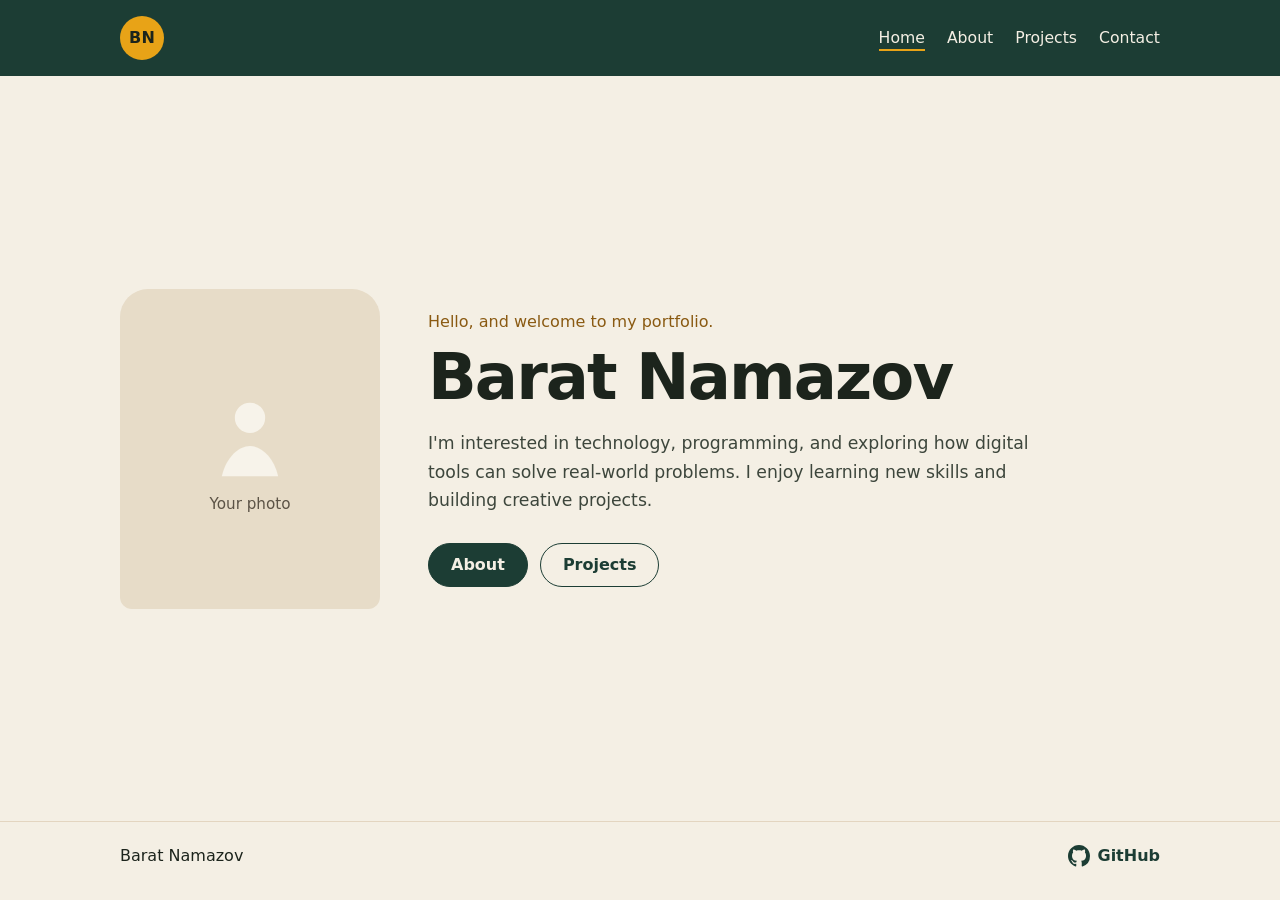
==== index.html @ d6dbb93b "Save the current portfolio pages. The site is still in progress, and this commit keeps the Home, Abo" ====
<!DOCTYPE html>
<html lang="en">
<head>
  <meta charset="UTF-8">
  <meta name="viewport" content="width=device-width, initial-scale=1.0">
  <title>Barat Namazov | Portfolio</title>
  <meta name="description" content="Portfolio of Barat Namazov. A short welcome, an introduction, and links to the rest of the site.">
  <link rel="stylesheet" href="css/styles.css">
</head>
<body>
  <header class="site-header">
    <div class="container header-inner">
      <a class="logo" href="index.html" aria-label="Barat Namazov, home">BN</a>
      <nav class="site-nav" aria-label="Primary">
        <ul class="nav-list">
          <li><a href="index.html" aria-current="page">Home</a></li>
          <li><a href="about.html">About</a></li>
          <li><a href="projects.html">Projects</a></li>
          <li><a href="contact.html">Contact</a></li>
        </ul>
      </nav>
    </div>
  </header>

  <main>
    <section class="hero">
      <div class="container hero-inner">
        <!-- Photo frame until a real profile image is added in images/ -->
        <div class="portrait" role="img" aria-label="Your photo will appear here">
          <svg viewBox="0 0 80 96" aria-hidden="true">
            <circle cx="40" cy="34" r="14"></circle>
            <path d="M14 88c4-18 16-28 26-28s22 10 26 28"></path>
          </svg>
          <p>Your photo</p>
        </div>

        <div class="hero-copy">
          <p class="welcome">Hello, and welcome to my portfolio.</p>
          <h1>Barat Namazov</h1>
          <p class="intro">
            I'm interested in technology, programming, and exploring how digital
            tools can solve real-world problems. I enjoy learning new skills and
            building creative projects.
          </p>
          <div class="hero-actions">
            <a class="button button-primary" href="about.html">About</a>
            <a class="button button-secondary" href="projects.html">Projects</a>
          </div>
        </div>
      </div>
    </section>
  </main>

  <footer class="site-footer">
    <div class="container footer-inner">
      <p>Barat Namazov</p>
      <a class="github-link" href="https://github.com/SONIC012912" target="_blank" rel="noopener noreferrer">
        <svg viewBox="0 0 24 24" aria-hidden="true">
          <path d="M12 0C5.37 0 0 5.37 0 12c0 5.31 3.435 9.795 8.205 11.385.6.105.825-.255.825-.57 0-.285-.015-1.23-.015-2.235-3.015.555-3.795-.735-4.035-1.41-.135-.345-.72-1.41-1.23-1.695-.42-.225-1.02-.78-.015-.795.945-.015 1.62.87 1.845 1.23 1.08 1.815 2.805 1.305 3.495.99.105-.78.42-1.305.765-1.605-2.67-.3-5.46-1.335-5.46-5.925 0-1.305.465-2.385 1.23-3.225-.12-.3-.54-1.53.12-3.18 0 0 1.005-.315 3.3 1.23.96-.27 1.98-.405 3-.405s2.04.135 3 .405c2.295-1.56 3.3-1.23 3.3-1.23.66 1.65.24 2.88.12 3.18.765.84 1.23 1.905 1.23 3.225 0 4.605-2.805 5.625-5.475 5.925.435.375.81 1.095.81 2.22 0 1.605-.015 2.895-.015 3.3 0 .315.225.69.825.57A12.02 12.02 0 0 0 24 12c0-6.63-5.37-12-12-12z"></path>
        </svg>
        GitHub
      </a>
    </div>
  </footer>
</body>
</html>
---- css/styles.css ----
/*
  Field Notes
  Paper cream is the page background.
  Deep green is the header and the main button.
  Marigold is a small highlight, used where contrast stays strong.
*/

*,
*::before,
*::after {
  box-sizing: border-box;
}

body {
  margin: 0;
  min-height: 100vh;
  display: flex;
  flex-direction: column;
  font-family: "Segoe UI", system-ui, sans-serif;
  background: #f4efe4;
  color: #1c241c;
  line-height: 1.5;
}

a {
  color: inherit;
}

p,
h1 {
  margin: 0;
}

.container {
  width: min(1040px, calc(100% - 32px));
  margin-inline: auto;
}

.site-header {
  background: #1c3d34;
  color: #f4efe4;
}

.header-inner {
  display: flex;
  flex-wrap: wrap;
  align-items: center;
  justify-content: space-between;
  gap: 12px 24px;
  min-height: 76px;
  padding: 14px 0;
}

.logo {
  width: 44px;
  height: 44px;
  border-radius: 50%;
  display: grid;
  place-items: center;
  background: #e8a317;
  color: #1c241c;
  font-weight: 600;
  text-decoration: none;
  letter-spacing: 0.02em;
}

.nav-list {
  display: flex;
  flex-wrap: wrap;
  gap: 8px 22px;
  list-style: none;
  margin: 0;
  padding: 0;
}

.nav-list a {
  text-decoration: none;
  font-size: 0.98rem;
  padding-bottom: 2px;
  border-bottom: 2px solid transparent;
}

.nav-list a:hover,
.nav-list a[aria-current="page"] {
  border-bottom-color: #e8a317;
}

main {
  flex: 1;
  display: flex;
  align-items: center;
}

.hero {
  width: 100%;
  padding: 48px 0;
}

.hero-inner {
  display: grid;
  grid-template-columns: minmax(200px, 260px) minmax(0, 1fr);
  gap: 48px;
  align-items: center;
}

.portrait {
  min-height: 320px;
  border-radius: 28px 28px 12px 12px;
  background: #e7dcc8;
  display: flex;
  flex-direction: column;
  align-items: center;
  justify-content: center;
  gap: 8px;
  color: #5c5346;
}

.portrait svg {
  width: 88px;
  height: 104px;
  fill: #f7f3ea;
}

.portrait p {
  font-size: 0.95rem;
}

.welcome {
  color: #8a5a12;
  font-size: 1rem;
  margin-bottom: 10px;
}

h1 {
  font-size: clamp(2.4rem, 5vw, 4rem);
  line-height: 1.05;
  letter-spacing: -0.03em;
  font-weight: 600;
}

.intro {
  margin-top: 18px;
  max-width: 38rem;
  color: #3d463c;
  font-size: 1.08rem;
  line-height: 1.65;
}

.hero-actions {
  display: flex;
  flex-wrap: wrap;
  gap: 12px;
  margin-top: 28px;
}

.button {
  display: inline-flex;
  align-items: center;
  justify-content: center;
  min-height: 44px;
  padding: 0 22px;
  border-radius: 999px;
  border: 1.5px solid #1c3d34;
  text-decoration: none;
  font-weight: 600;
  transition: transform 160ms ease, background-color 160ms ease, color 160ms ease;
}

.button-primary {
  background: #1c3d34;
  color: #f4efe4;
}

.button-primary:hover {
  background: #27584b;
}

.button-secondary {
  background: transparent;
  color: #1c3d34;
}

.button-secondary:hover {
  background: #1c3d34;
  color: #f4efe4;
}

.button:hover {
  transform: translateY(-2px);
}

.site-footer {
  border-top: 1px solid #e3d5c0;
  padding: 22px 0 32px;
}

.footer-inner {
  display: flex;
  flex-wrap: wrap;
  align-items: center;
  justify-content: space-between;
  gap: 12px 20px;
}

.github-link {
  display: inline-flex;
  align-items: center;
  gap: 8px;
  color: #1c3d34;
  font-weight: 600;
  text-decoration: none;
}

.github-link svg {
  width: 22px;
  height: 22px;
  fill: currentColor;
}

.github-link:hover {
  color: #8a5a12;
}

a:focus-visible,
.button:focus-visible {
  outline: 2px solid #e8a317;
  outline-offset: 3px;
}

@media (max-width: 720px) {
  .hero {
    padding: 40px 0 56px;
  }

  .hero-inner {
    grid-template-columns: 1fr;
    gap: 28px;
  }

  .portrait {
    min-height: 240px;
    max-width: 280px;
  }
}

@media (prefers-reduced-motion: reduce) {
  .button {
    transition: none;
  }

  .button:hover {
    transform: none;
  }
}

/*
  About page
  These rules apply only when the body has class "page-about",
  so the Home page layout stays as it is.
*/

html:has(.page-about) {
  scroll-behavior: smooth;
}

.page-about main {
  display: block;
  padding-bottom: 56px;
}

.page-about h2,
.page-about h3 {
  margin: 0;
  font-weight: 600;
  letter-spacing: -0.02em;
}

.page-about h2 {
  font-size: clamp(1.6rem, 3vw, 2rem);
  line-height: 1.2;
}

.page-about h3 {
  font-size: 1.08rem;
  margin-bottom: 8px;
}

.about-hero {
  padding: 56px 0 12px;
}

.journal {
  margin-top: 28px;
  padding: 22px;
  border: 1px solid #e3d5c0;
  border-radius: 22px;
  background: #fffdf8;
}

.journal-top {
  display: grid;
  gap: 10px;
  margin-bottom: 18px;
}

.journal-progress {
  height: 8px;
  border-radius: 99px;
  background: #e7dcc8;
  overflow: hidden;
}

#journal-bar {
  display: block;
  height: 100%;
  width: 0;
  border-radius: inherit;
  background: #1c3d34;
  transition: width 240ms ease;
}

.stamp-path {
  display: flex;
  flex-wrap: wrap;
  gap: 14px 18px;
  list-style: none;
  margin: 0;
  padding: 0;
}

.stamp {
  display: flex;
  flex-direction: column;
  align-items: center;
  gap: 6px;
  min-width: 72px;
  text-decoration: none;
  color: #3d463c;
  font-size: 0.92rem;
}

.stamp-mark {
  width: 46px;
  height: 46px;
  border-radius: 50%;
  display: grid;
  place-items: center;
  border: 1.5px dashed #c4b49a;
  color: #1c3d34;
  font-weight: 600;
  background: transparent;
  transition: background-color 180ms ease, border-color 180ms ease, transform 180ms ease;
}

.stamp:hover .stamp-mark {
  transform: translateY(-2px);
}

.stamp.is-stamped .stamp-mark {
  background: #e8a317;
  border-style: solid;
  border-color: #e8a317;
  color: #1c241c;
}

.journal-complete {
  margin: 16px 0 0;
  color: #1c3d34;
  font-weight: 600;
}

.note {
  padding-top: 42px;
  scroll-margin-top: 24px;
}

.note-head {
  display: flex;
  flex-wrap: wrap;
  align-items: flex-end;
  justify-content: space-between;
  gap: 14px 20px;
  margin-bottom: 16px;
}

.note-index {
  color: #8a5a12;
  font-size: 0.92rem;
  font-weight: 600;
  margin-bottom: 4px;
}

.section-lead,
.placeholder {
  color: #5c5346;
}

.section-lead {
  margin: 0 0 14px;
  max-width: 40rem;
}

.page-about .stamp-button {
  cursor: pointer;
  font: inherit;
}

.page-about .stamp-button[aria-pressed="true"] {
  background: #e8a317;
  border-color: #e8a317;
  color: #1c241c;
}

.page-about .stamp-button[aria-pressed="true"]:hover {
  background: #d39212;
  border-color: #d39212;
  color: #1c241c;
}

.split,
.card-grid {
  display: grid;
  gap: 14px;
}

.split {
  grid-template-columns: repeat(2, minmax(0, 1fr));
}

.card-grid {
  grid-template-columns: repeat(auto-fit, minmax(200px, 1fr));
}

.info-card,
.goal-card,
.skill-card,
.interest-card,
.timeline-toggle {
  background: #fffdf8;
  border: 1px solid #e3d5c0;
  border-radius: 18px;
}

.info-card,
.goal-card {
  padding: 18px;
  transition: transform 180ms ease;
}

.info-card p,
.goal-card p {
  line-height: 1.6;
}

.timeline {
  list-style: none;
  margin: 0;
  padding: 0 0 0 28px;
  position: relative;
}

.timeline::before {
  content: "";
  position: absolute;
  left: 7px;
  top: 18px;
  bottom: 18px;
  width: 2px;
  background: #d9cbb8;
}

.timeline-item {
  position: relative;
  margin-top: 12px;
}

.timeline-item::after {
  content: "";
  position: absolute;
  left: -25px;
  top: 22px;
  width: 12px;
  height: 12px;
  border-radius: 50%;
  background: #f4efe4;
  box-shadow: inset 0 0 0 2px #1c3d34;
}

.timeline-item.is-open::after {
  background: #e8a317;
  box-shadow: none;
}

.timeline-toggle {
  width: 100%;
  text-align: left;
  font: inherit;
  color: inherit;
  padding: 14px 16px;
  cursor: pointer;
  display: flex;
  flex-direction: column;
  gap: 4px;
}

.timeline-year {
  color: #8a5a12;
  font-size: 0.92rem;
}

.timeline-title {
  font-weight: 600;
}

.timeline-panel-inner {
  max-height: 0;
  overflow: hidden;
  transition: max-height 220ms ease;
}

.timeline-item.is-open .timeline-panel-inner {
  max-height: 160px;
}

.timeline-panel-inner p {
  margin: 10px 4px 2px;
  line-height: 1.6;
}

.skill-card,
.interest-card {
  text-align: left;
  font: inherit;
  color: inherit;
  cursor: pointer;
  padding: 16px;
  display: flex;
  flex-direction: column;
  align-items: flex-start;
  gap: 8px;
  min-height: 100%;
  transition: transform 180ms ease, border-color 180ms ease;
}

.skill-card:hover,
.interest-card:hover,
.goal-card:hover {
  transform: translateY(-3px);
}

.skill-card[aria-pressed="true"],
.interest-card[aria-pressed="true"] {
  border-color: #1c3d34;
  background: #f8f1df;
}

.card-title {
  font-weight: 600;
}

.skill-level {
  color: #8a5a12;
  font-size: 0.92rem;
}

.ring {
  width: 58px;
  height: 58px;
}

.ring circle {
  fill: none;
  stroke-width: 6;
}

.ring-track {
  stroke: #e7dcc8;
}

.ring-value {
  stroke: #c4b49a;
  stroke-dasharray: 4 7;
}

.interest-icon {
  width: 40px;
  height: 40px;
  display: grid;
  place-items: center;
  font-family: "Segoe UI Emoji", "Segoe UI Symbol", sans-serif;
  font-size: 30px;
  line-height: 1;
}

.page-about button:focus-visible,
.page-about a:focus-visible {
  outline: 2px solid #e8a317;
  outline-offset: 3px;
}

@media (max-width: 720px) {
  .about-hero {
    padding-top: 36px;
  }

  .split {
    grid-template-columns: 1fr;
  }
}

@media (prefers-reduced-motion: reduce) {
  html:has(.page-about) {
    scroll-behavior: auto;
  }

  #journal-bar,
  .stamp-mark,
  .timeline-panel-inner,
  .skill-card,
  .interest-card,
  .goal-card {
    transition: none;
  }

  .skill-card:hover,
  .interest-card:hover,
  .goal-card:hover,
  .stamp:hover .stamp-mark {
    transform: none;
  }
}

/*
  Projects and Contact
  These rules apply only on those pages, so Home and About keep their layout.
*/

.page-projects main,
.page-contact main {
  display: block;
  padding-bottom: 56px;
}

.page-projects h2,
.page-contact h2 {
  margin: 0;
  font-size: clamp(1.5rem, 3vw, 2rem);
  line-height: 1.2;
  font-weight: 600;
  letter-spacing: -0.02em;
}

.projects-hero {
  width: 100%;
  padding: 56px 0 12px;
}

.project-list {
  display: flex;
  flex-direction: column;
  gap: 20px;
  margin-top: 32px;
}

.project-card {
  display: grid;
  grid-template-columns: minmax(200px, 260px) minmax(0, 1fr);
  background: #fffdf8;
  border: 1px solid #e3d5c0;
  border-radius: 22px;
  overflow: hidden;
  transition: transform 180ms ease, border-color 180ms ease;
}

.project-card:hover {
  transform: translateY(-4px);
  border-color: #1c3d34;
}

.project-photo {
  min-height: 220px;
  background: #e7dcc8;
  color: #5c5346;
  display: flex;
  flex-direction: column;
  align-items: center;
  justify-content: center;
  gap: 8px;
  padding: 20px;
  text-align: center;
}

.project-photo svg {
  width: 64px;
  height: 64px;
  fill: none;
  stroke: #1c3d34;
  stroke-width: 2;
  stroke-linecap: round;
  stroke-linejoin: round;
}

.project-photo p {
  margin: 0;
}

.project-body {
  padding: 22px 24px 24px;
}

.project-kicker,
.skill-label {
  margin: 0;
  color: #8a5a12;
  font-size: 0.92rem;
  font-weight: 600;
}

.project-body h2 {
  margin-top: 6px;
}

.project-body > p:not(.project-kicker):not(.skill-label) {
  margin: 12px 0 0;
  color: #3d463c;
  line-height: 1.6;
  max-width: 42rem;
}

.skill-label {
  margin-top: 18px;
}

.skill-tags {
  display: flex;
  flex-wrap: wrap;
  gap: 8px;
  list-style: none;
  margin: 10px 0 0;
  padding: 0;
}

.skill-tags li {
  border: 1px solid #1c3d34;
  border-radius: 999px;
  padding: 4px 12px;
  color: #1c3d34;
  font-size: 0.92rem;
}

.contact-link-row {
  margin-top: 24px;
}

@media (max-width: 720px) {
  .projects-hero {
    padding-top: 36px;
  }

  .project-card {
    grid-template-columns: 1fr;
  }

  .project-photo {
    min-height: 180px;
  }
}

@media (prefers-reduced-motion: reduce) {
  .project-card {
    transition: none;
  }

  .project-card:hover {
    transform: none;
  }
}
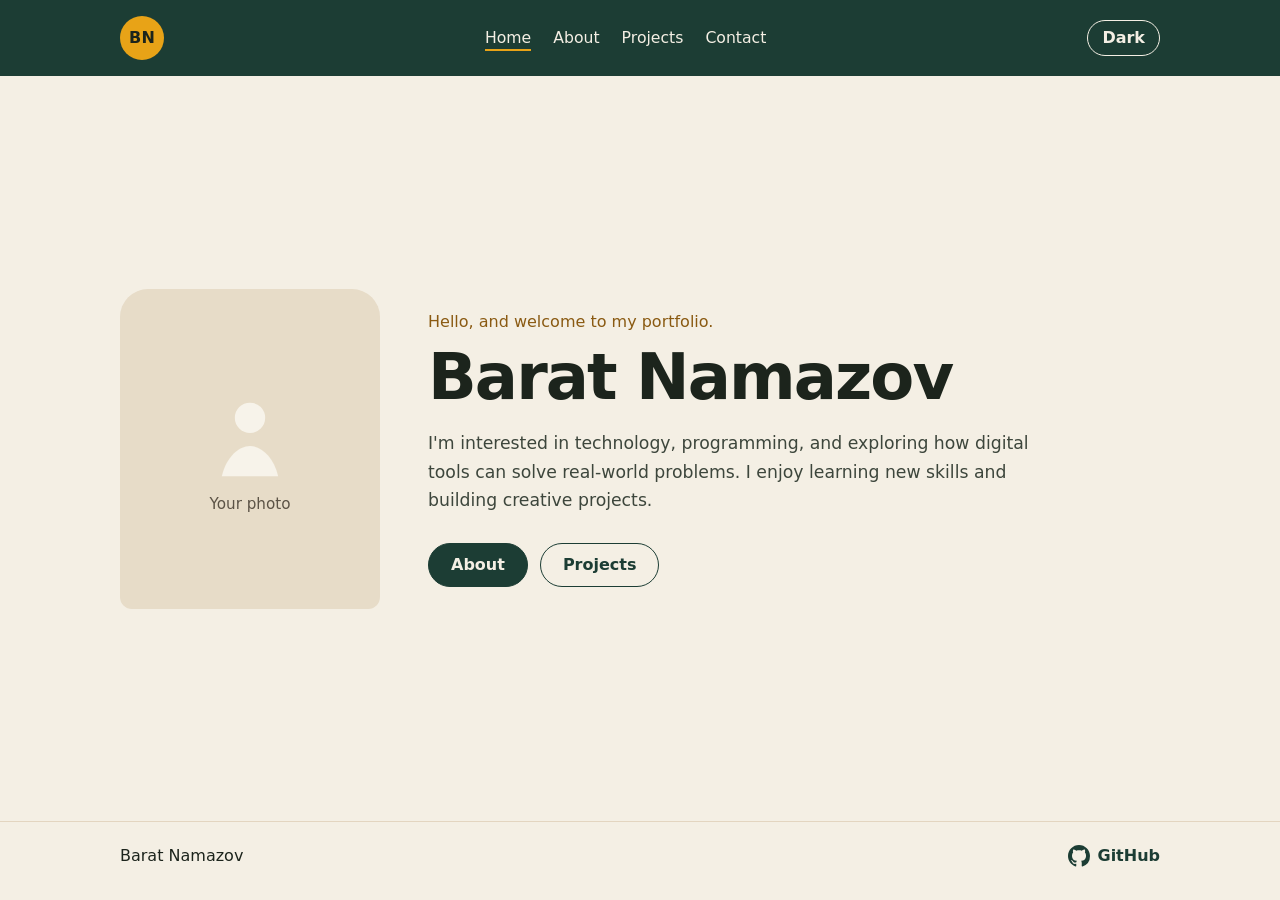
==== commit 466c0ef8: "Add a switchable dark theme and page motion. Visitors can choose light or dark and keep that choice," ====
--- a/index.html
+++ b/index.html
@@ -6,6 +6,15 @@
   <title>Barat Namazov | Portfolio</title>
   <meta name="description" content="Portfolio of Barat Namazov. A short welcome, an introduction, and links to the rest of the site.">
   <link rel="stylesheet" href="css/styles.css">
+  <script>
+    (function () {
+      try {
+        if (localStorage.getItem("field-notes-theme") === "dark") {
+          document.documentElement.setAttribute("data-theme", "dark");
+        }
+      } catch (error) {}
+    })();
+  </script>
 </head>
 <body>
   <header class="site-header">
@@ -19,6 +28,7 @@
           <li><a href="contact.html">Contact</a></li>
         </ul>
       </nav>
+      <button type="button" class="theme-toggle" aria-pressed="false">Dark</button>
     </div>
   </header>
 
@@ -62,5 +72,6 @@
       </a>
     </div>
   </footer>
+  <script src="js/effects.js"></script>
 </body>
 </html>
--- a/css/styles.css
+++ b/css/styles.css
@@ -163,7 +163,7 @@
   border: 1.5px solid #1c3d34;
   text-decoration: none;
   font-weight: 600;
-  transition: transform 160ms ease, background-color 160ms ease, color 160ms ease;
+  transition: transform 300ms ease, background-color 300ms ease, color 300ms ease, border-color 300ms ease;
 }
 
 .button-primary {
@@ -185,8 +185,8 @@
   color: #f4efe4;
 }
 
-.button:hover {
-  transform: translateY(-2px);
+.github-link {
+  transition: color 300ms ease, transform 300ms ease;
 }
 
 .site-footer {
@@ -444,7 +444,7 @@
 .info-card,
 .goal-card {
   padding: 18px;
-  transition: transform 180ms ease;
+  transition: transform 300ms ease;
 }
 
 .info-card p,
@@ -539,13 +539,7 @@
   align-items: flex-start;
   gap: 8px;
   min-height: 100%;
-  transition: transform 180ms ease, border-color 180ms ease;
-}
-
-.skill-card:hover,
-.interest-card:hover,
-.goal-card:hover {
-  transform: translateY(-3px);
+  transition: transform 300ms ease, border-color 300ms ease;
 }
 
 .skill-card[aria-pressed="true"],
@@ -669,12 +663,7 @@
   border: 1px solid #e3d5c0;
   border-radius: 22px;
   overflow: hidden;
-  transition: transform 180ms ease, border-color 180ms ease;
-}
-
-.project-card:hover {
-  transform: translateY(-4px);
-  border-color: #1c3d34;
+  transition: transform 300ms ease, border-color 300ms ease;
 }
 
 .project-photo {
@@ -775,3 +764,353 @@
     transform: none;
   }
 }
+
+/*
+  Motion
+  Entrance uses the translate property so card hover can still use transform.
+  The glass highlight is positioned by js/effects.js.
+*/
+
+.portrait,
+.journal,
+.timeline-toggle,
+.info-card,
+.goal-card,
+.skill-card,
+.interest-card,
+.project-card {
+  position: relative;
+  transition: transform 300ms ease, border-color 300ms ease;
+}
+
+.portrait::after,
+.journal::after,
+.timeline-toggle::after,
+.info-card::after,
+.goal-card::after,
+.skill-card::after,
+.interest-card::after,
+.project-card::after {
+  content: "";
+  position: absolute;
+  inset: 0;
+  border-radius: inherit;
+  background: radial-gradient(
+    200px circle at var(--shine-x, 50%) var(--shine-y, 50%),
+    rgba(255, 255, 255, 0.34),
+    rgba(255, 255, 255, 0.08) 32%,
+    transparent 62%
+  );
+  opacity: 0;
+  transition: opacity 300ms ease;
+  pointer-events: none;
+}
+
+.portrait.is-lit::after,
+.journal.is-lit::after,
+.timeline-toggle.is-lit::after,
+.info-card.is-lit::after,
+.goal-card.is-lit::after,
+.skill-card.is-lit::after,
+.interest-card.is-lit::after,
+.project-card.is-lit::after {
+  opacity: 1;
+}
+
+@media (hover: hover) and (pointer: fine) {
+  .button:hover,
+  .github-link:hover {
+    transform: translateY(-3px);
+  }
+
+  .portrait:hover,
+  .journal:hover,
+  .timeline-toggle:hover,
+  .info-card:hover,
+  .goal-card:hover,
+  .skill-card:hover,
+  .interest-card:hover {
+    transform: translateY(-4px) scale(1.04);
+    border-color: #1c3d34;
+  }
+
+  .project-card:hover {
+    transform: translateY(-4px) scale(1.03);
+    border-color: #1c3d34;
+  }
+}
+
+@media (hover: none) {
+  .button:active,
+  .portrait:active,
+  .timeline-toggle:active,
+  .info-card:active,
+  .goal-card:active,
+  .skill-card:active,
+  .interest-card:active,
+  .project-card:active {
+    transform: translateY(-2px) scale(1.02);
+  }
+}
+
+@media (prefers-reduced-motion: no-preference) {
+  .portrait,
+  .hero-copy,
+  .about-hero .welcome,
+  .about-hero h1,
+  .about-hero .intro,
+  .journal,
+  .note,
+  .projects-hero .welcome,
+  .projects-hero h1,
+  .projects-hero .intro,
+  .project-card {
+    animation: rise-in 560ms ease backwards;
+  }
+
+  .hero-copy,
+  .about-hero h1,
+  .projects-hero h1 {
+    animation-delay: 70ms;
+  }
+
+  .about-hero .intro,
+  .projects-hero .intro {
+    animation-delay: 140ms;
+  }
+
+  .journal {
+    animation-delay: 200ms;
+  }
+
+  .note:nth-child(2) { animation-delay: 80ms; }
+  .note:nth-child(3) { animation-delay: 150ms; }
+  .note:nth-child(4) { animation-delay: 220ms; }
+  .note:nth-child(5) { animation-delay: 290ms; }
+  .note:nth-child(6) { animation-delay: 360ms; }
+
+  .project-card:nth-child(1) { animation-delay: 180ms; }
+  .project-card:nth-child(2) { animation-delay: 260ms; }
+  .project-card:nth-child(3) { animation-delay: 340ms; }
+}
+
+@keyframes rise-in {
+  from {
+    opacity: 0;
+    translate: 0 12px;
+  }
+
+  to {
+    opacity: 1;
+    translate: 0 0;
+  }
+}
+
+@media (prefers-reduced-motion: reduce) {
+  .portrait,
+  .hero-copy,
+  .about-hero .welcome,
+  .about-hero h1,
+  .about-hero .intro,
+  .journal,
+  .note,
+  .projects-hero .welcome,
+  .projects-hero h1,
+  .projects-hero .intro,
+  .project-card,
+  .button,
+  .github-link,
+  .skill-card,
+  .interest-card,
+  .info-card,
+  .goal-card,
+  .timeline-toggle,
+  .portrait::after,
+  .journal::after,
+  .timeline-toggle::after,
+  .info-card::after,
+  .goal-card::after,
+  .skill-card::after,
+  .interest-card::after,
+  .project-card::after {
+    animation: none;
+    transition: none;
+  }
+
+  .button:hover,
+  .github-link:hover,
+  .portrait:hover,
+  .journal:hover,
+  .timeline-toggle:hover,
+  .info-card:hover,
+  .goal-card:hover,
+  .skill-card:hover,
+  .interest-card:hover,
+  .project-card:hover,
+  .button:active,
+  .project-card:active,
+  .theme-toggle {
+    transform: none;
+  }
+}
+
+.theme-toggle {
+  font: inherit;
+  font-weight: 600;
+  cursor: pointer;
+  min-height: 36px;
+  padding: 0 14px;
+  border-radius: 999px;
+  border: 1.5px solid #f4efe4;
+  background: transparent;
+  color: #f4efe4;
+  transition: background-color 300ms ease, color 300ms ease, border-color 300ms ease;
+}
+
+.theme-toggle:hover,
+.theme-toggle[aria-pressed="true"] {
+  background: #e8a317;
+  border-color: #e8a317;
+  color: #1c241c;
+}
+
+html[data-theme="dark"] {
+  color-scheme: dark;
+}
+
+html[data-theme="dark"] body {
+  background: #121a17;
+  color: #f4efe4;
+}
+
+html[data-theme="dark"] .site-header {
+  background: #0c1411;
+}
+
+html[data-theme="dark"] .portrait,
+html[data-theme="dark"] .project-photo {
+  background: #24302c;
+  color: #d7cec2;
+}
+
+html[data-theme="dark"] .portrait svg {
+  fill: #3c4944;
+}
+
+html[data-theme="dark"] .welcome,
+html[data-theme="dark"] .note-index,
+html[data-theme="dark"] .timeline-year,
+html[data-theme="dark"] .skill-level,
+html[data-theme="dark"] .project-kicker,
+html[data-theme="dark"] .skill-label {
+  color: #e8a317;
+}
+
+html[data-theme="dark"] .intro,
+html[data-theme="dark"] .section-lead,
+html[data-theme="dark"] .placeholder,
+html[data-theme="dark"] .stamp,
+html[data-theme="dark"] .project-body > p:not(.project-kicker):not(.skill-label) {
+  color: #d7cec2;
+}
+
+html[data-theme="dark"] .button {
+  border-color: #e8a317;
+}
+
+html[data-theme="dark"] .button-primary {
+  background: #e8a317;
+  color: #1c241c;
+}
+
+html[data-theme="dark"] .button-primary:hover {
+  background: #f0c14a;
+}
+
+html[data-theme="dark"] .button-secondary {
+  color: #f4efe4;
+}
+
+html[data-theme="dark"] .button-secondary:hover {
+  background: #e8a317;
+  color: #1c241c;
+}
+
+html[data-theme="dark"] .site-footer {
+  border-top-color: #3e5148;
+}
+
+html[data-theme="dark"] .github-link {
+  color: #f4efe4;
+}
+
+html[data-theme="dark"] .github-link:hover {
+  color: #e8a317;
+}
+
+html[data-theme="dark"] .journal,
+html[data-theme="dark"] .info-card,
+html[data-theme="dark"] .goal-card,
+html[data-theme="dark"] .skill-card,
+html[data-theme="dark"] .interest-card,
+html[data-theme="dark"] .timeline-toggle,
+html[data-theme="dark"] .project-card {
+  background: #1b2420;
+  border-color: #3e5148;
+}
+
+html[data-theme="dark"] .journal-progress {
+  background: #31403a;
+}
+
+html[data-theme="dark"] #journal-bar {
+  background: #e8a317;
+}
+
+html[data-theme="dark"] .stamp-mark {
+  border-color: #8a7d6c;
+  color: #f4efe4;
+}
+
+html[data-theme="dark"] .journal-complete {
+  color: #f4efe4;
+}
+
+html[data-theme="dark"] .page-about .stamp-button[aria-pressed="true"] {
+  background: #e8a317;
+  border-color: #e8a317;
+  color: #1c241c;
+}
+
+html[data-theme="dark"] .timeline::before {
+  background: #3e5148;
+}
+
+html[data-theme="dark"] .timeline-item::after {
+  background: #121a17;
+  box-shadow: inset 0 0 0 2px #e8a317;
+}
+
+html[data-theme="dark"] .skill-card[aria-pressed="true"],
+html[data-theme="dark"] .interest-card[aria-pressed="true"] {
+  background: #24302b;
+  border-color: #e8a317;
+}
+
+html[data-theme="dark"] .ring-track {
+  stroke: #3e5148;
+}
+
+html[data-theme="dark"] .ring-value {
+  stroke: #8a7d6c;
+}
+
+html[data-theme="dark"] .project-photo svg,
+html[data-theme="dark"] .interest-icon {
+  stroke: #e8a317;
+}
+
+html[data-theme="dark"] .skill-tags li {
+  border-color: #e8a317;
+  color: #f4efe4;
+}
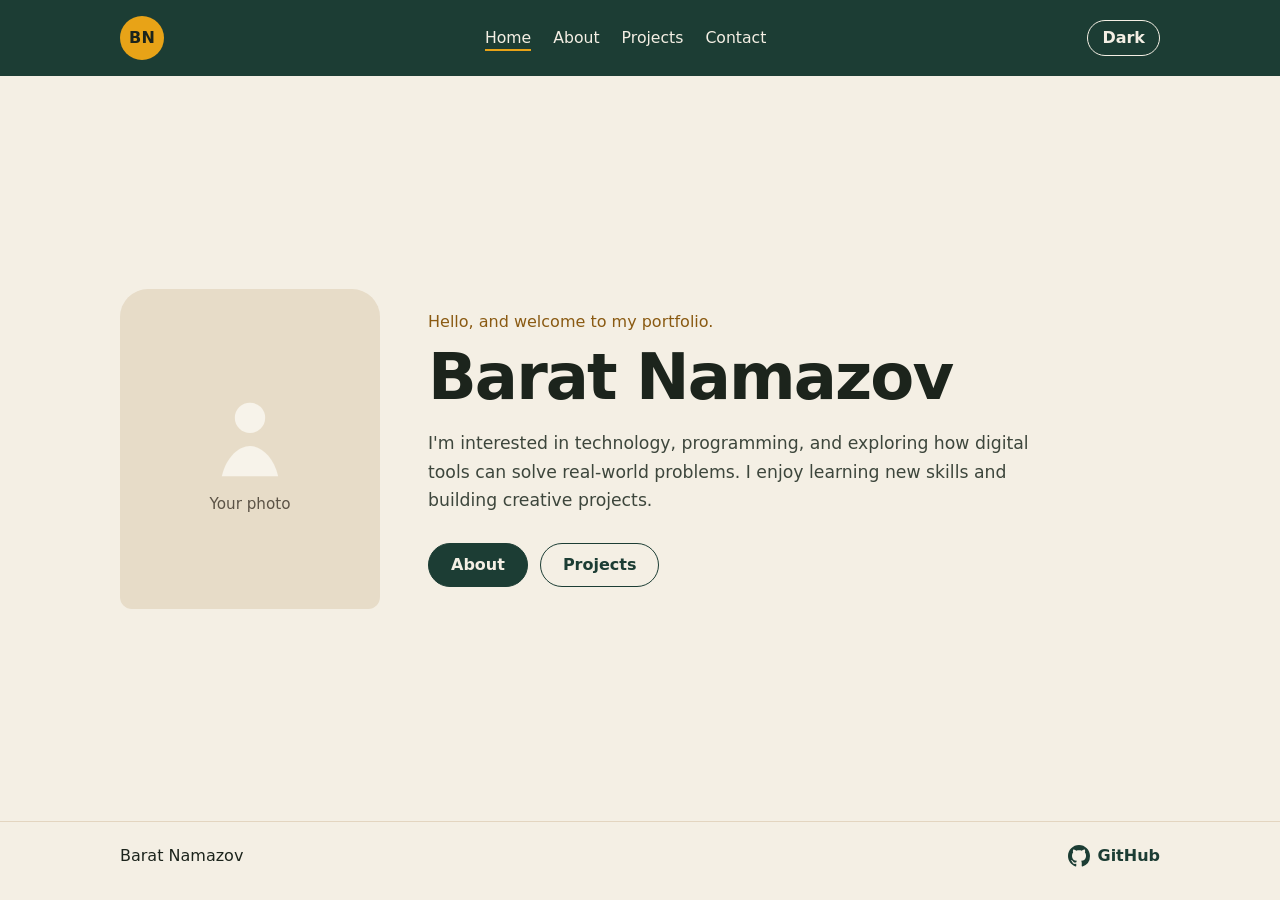
==== commit b2a6c13d: "Add project photos and a showcase so each study project can be opened and viewed. Co-authored-by: Cu" ====
--- a/index.html
+++ b/index.html
@@ -5,7 +5,7 @@
   <meta name="viewport" content="width=device-width, initial-scale=1.0">
   <title>Barat Namazov | Portfolio</title>
   <meta name="description" content="Portfolio of Barat Namazov. A short welcome, an introduction, and links to the rest of the site.">
-  <link rel="stylesheet" href="css/styles.css">
+  <link rel="stylesheet" href="css/styles.css?v=20261127">
   <script>
     (function () {
       try {
@@ -72,6 +72,11 @@
       </a>
     </div>
   </footer>
-  <script src="js/effects.js"></script>
+  <button type="button" class="back-to-top" aria-label="Back to top" aria-hidden="true" tabindex="-1">
+    <svg viewBox="0 0 24 24" aria-hidden="true" focusable="false">
+      <path d="M12 18V6M6.5 11.5 12 6l5.5 5.5" fill="none" stroke="currentColor" stroke-width="1.8" stroke-linecap="round" stroke-linejoin="round"></path>
+    </svg>
+  </button>
+  <script src="js/effects.js?v=20261127"></script>
 </body>
 </html>
--- a/css/styles.css
+++ b/css/styles.css
@@ -576,14 +576,30 @@
   stroke-dasharray: 4 7;
 }
 
-.interest-icon {
-  width: 40px;
-  height: 40px;
-  display: grid;
-  place-items: center;
-  font-family: "Segoe UI Emoji", "Segoe UI Symbol", sans-serif;
-  font-size: 30px;
-  line-height: 1;
+.interest-photo {
+  display: block;
+  width: 100%;
+  aspect-ratio: 16 / 9;
+  border-radius: 12px;
+  overflow: hidden;
+  background: #e7dcc8;
+}
+
+.interest-photo img {
+  width: 100%;
+  height: 100%;
+  object-fit: cover;
+  display: block;
+  transform: scale(1);
+  transition: transform 400ms ease;
+}
+
+.interest-photo-tall {
+  object-position: center 56%;
+}
+
+.interest-photo-racing {
+  object-position: center 40%;
 }
 
 .page-about button:focus-visible,
@@ -663,6 +679,7 @@
   border: 1px solid #e3d5c0;
   border-radius: 22px;
   overflow: hidden;
+  cursor: pointer;
   transition: transform 300ms ease, border-color 300ms ease;
 }
 
@@ -693,6 +710,43 @@
   margin: 0;
 }
 
+.project-card > .project-photo {
+  aspect-ratio: 1 / 1;
+  min-height: 0;
+  height: auto;
+  align-self: start;
+  box-sizing: border-box;
+}
+
+.project-photo-real {
+  padding: 0;
+  overflow: hidden;
+  position: relative;
+  background: transparent;
+}
+
+.project-card .project-photo-real img,
+.project-modal-cover.project-photo-real img {
+  position: absolute;
+  inset: 0;
+  width: 100%;
+  height: 100%;
+  max-width: none;
+  object-fit: cover;
+  object-position: center center;
+  display: block;
+  border-radius: 0;
+  box-shadow: none;
+}
+
+.project-modal-cover.project-photo-real {
+  aspect-ratio: 16 / 10;
+  height: auto;
+  min-height: 0;
+  display: block;
+  padding: 0;
+}
+
 .project-body {
   padding: 22px 24px 24px;
 }
@@ -737,8 +791,312 @@
   font-size: 0.92rem;
 }
 
+.project-open {
+  margin-top: 18px;
+  padding: 0;
+  border: 0;
+  background: none;
+  color: #8a5a12;
+  font: inherit;
+  font-weight: 600;
+  cursor: pointer;
+}
+
+.projects-hero .section-lead {
+  margin-top: 14px;
+}
+
+.project-modal {
+  width: 100%;
+  height: 100%;
+  max-width: none;
+  max-height: none;
+  margin: 0;
+  padding: 20px 16px;
+  border: 0;
+  background: transparent;
+  color: #1c241c;
+}
+
+.project-modal[open] {
+  display: grid;
+  align-items: center;
+  overflow: hidden;
+}
+
+.project-modal::backdrop {
+  background: rgba(12, 20, 17, 0.62);
+}
+
+.project-modal-panel {
+  width: min(820px, 100%);
+  justify-self: center;
+  align-self: center;
+  margin: 0;
+  padding: 0;
+  max-height: 100%;
+  overflow: auto;
+  overscroll-behavior: contain;
+  scroll-snap-type: y proximity;
+  border: 1px solid #e3d5c0;
+  border-radius: 22px;
+  background: #fffdf8;
+  position: relative;
+}
+
+.project-modal-tools {
+  position: sticky;
+  top: 14px;
+  z-index: 5;
+  height: 0;
+  display: flex;
+  justify-content: flex-end;
+  align-items: flex-start;
+  padding-right: 14px;
+  pointer-events: none;
+}
+
+.project-modal-hero {
+  position: sticky;
+  top: 0;
+  z-index: 0;
+}
+
+.project-modal-hero .project-kicker {
+  position: absolute;
+  top: 18px;
+  left: 22px;
+  z-index: 2;
+  margin: 0;
+  color: #e8a317;
+  text-shadow: 0 1px 8px rgba(12, 20, 17, 0.55);
+}
+
+.project-modal-sheet {
+  position: relative;
+  z-index: 1;
+  scroll-snap-align: start;
+  margin-top: -32px;
+  padding: 32px 22px 28px;
+  border-radius: 22px 22px 0 0;
+  background: #fffdf8;
+  box-shadow: 0 -18px 40px rgba(12, 20, 17, 0.22);
+}
+
+.project-modal-close {
+  width: 44px;
+  height: 44px;
+  display: grid;
+  place-items: center;
+  pointer-events: auto;
+  border-radius: 50%;
+  border: 1.5px solid #e8a317;
+  background: rgba(28, 61, 52, 0.78);
+  backdrop-filter: blur(10px);
+  color: #f4efe4;
+  box-shadow: 0 8px 20px rgba(12, 20, 17, 0.28);
+  cursor: pointer;
+}
+
+.project-modal-close svg {
+  width: 18px;
+  height: 18px;
+}
+
+.project-modal-close:focus-visible {
+  outline: 2px solid #e8a317;
+  outline-offset: 3px;
+}
+
+.project-modal h2 {
+  margin: 0 0 16px;
+  padding-right: 56px;
+}
+
+.project-modal h3 {
+  margin: 22px 0 8px;
+  font-size: 1.05rem;
+  color: #1c3d34;
+}
+
+.project-modal p:not(.project-kicker):not(.modal-placeholder) {
+  margin: 0;
+  line-height: 1.65;
+  color: #3d463c;
+}
+
+.project-modal .project-modal-cover {
+  min-height: 0;
+  margin: 0;
+  border-radius: 22px 22px 0 0;
+  background: #1c3d34;
+  box-shadow: none;
+  color: #f4efe4;
+}
+
+.project-modal .project-modal-cover::after {
+  content: "";
+  position: absolute;
+  inset: 0;
+  z-index: 1;
+  pointer-events: none;
+  background: linear-gradient(180deg, rgba(12, 20, 17, 0.62) 0%, rgba(12, 20, 17, 0.12) 36%, transparent 62%);
+}
+
+.project-modal .project-modal-cover svg {
+  stroke: #f4efe4;
+}
+
+.gate-list {
+  display: grid;
+  gap: 10px;
+  margin: 14px 0 0;
+  padding: 0;
+  list-style: none;
+}
+
+.gate-list li {
+  padding: 12px 14px;
+  border: 1px solid #e3d5c0;
+  border-radius: 14px;
+  background: #f8f1df;
+  line-height: 1.55;
+}
+
+.gate-list strong {
+  color: #1c3d34;
+}
+
+.project-modal .modal-placeholder {
+  margin-top: 12px;
+  padding: 12px 14px;
+  border: 1px dashed #c4b49a;
+  border-radius: 12px;
+  color: #5c5346;
+}
+
+.modal-gallery {
+  display: grid;
+  grid-template-columns: repeat(auto-fit, minmax(160px, 1fr));
+  gap: 12px;
+  margin-top: 12px;
+}
+
+.modal-gallery .project-photo {
+  min-height: 120px;
+  border-radius: 14px;
+}
+
+.modal-gallery .project-photo-real {
+  aspect-ratio: 16 / 9;
+  min-height: 0;
+  padding: 0;
+}
+
+.modal-gallery .project-photo-real img {
+  position: absolute;
+  inset: 0;
+  width: 100%;
+  height: 100%;
+  object-fit: cover;
+  object-position: center center;
+  display: block;
+}
+
+html.modal-open {
+  overflow: hidden;
+}
+
+@media (hover: hover) and (pointer: fine) {
+  .project-modal-close:hover {
+    background: #e8a317;
+    color: #1c241c;
+  }
+}
+
+@media (max-width: 720px) {
+  .project-modal {
+    padding: 10px;
+  }
+
+  .project-modal-sheet {
+    padding: 24px 16px 22px;
+  }
+
+  .project-modal-hero .project-kicker {
+    top: 16px;
+    left: 16px;
+  }
+}
+
+@media (prefers-reduced-motion: no-preference) {
+  .project-modal[open] .project-modal-panel {
+    animation: modal-in 300ms ease;
+  }
+
+  .project-modal[open]::backdrop {
+    animation: backdrop-in 300ms ease;
+  }
+
+  .project-modal.is-closing .project-modal-panel {
+    animation: modal-out 220ms ease forwards;
+  }
+
+  .project-modal.is-closing::backdrop {
+    animation: backdrop-out 220ms ease forwards;
+  }
+}
+
+@keyframes modal-in {
+  from {
+    opacity: 0;
+    translate: 0 16px;
+  }
+
+  to {
+    opacity: 1;
+    translate: 0 0;
+  }
+}
+
+@keyframes modal-out {
+  from {
+    opacity: 1;
+    translate: 0 0;
+  }
+
+  to {
+    opacity: 0;
+    translate: 0 12px;
+  }
+}
+
+@keyframes backdrop-in {
+  from { opacity: 0; }
+  to { opacity: 1; }
+}
+
+@keyframes backdrop-out {
+  from { opacity: 1; }
+  to { opacity: 0; }
+}
+
 .contact-link-row {
   margin-top: 24px;
+}
+
+@media (min-width: 721px) {
+  .project-card > .project-photo {
+    aspect-ratio: auto;
+    align-self: stretch;
+    height: 100%;
+    min-height: 100%;
+  }
+
+  .project-card .project-photo-real img {
+    object-fit: cover;
+    object-position: center center;
+  }
 }
 
 @media (max-width: 720px) {
@@ -750,8 +1108,20 @@
     grid-template-columns: 1fr;
   }
 
+  .project-card > .project-photo {
+    width: 100%;
+    aspect-ratio: 4 / 3;
+    justify-self: stretch;
+    align-self: stretch;
+  }
+
+  .project-card .project-photo-real img {
+    object-fit: cover;
+    object-position: center center;
+  }
+
   .project-photo {
-    min-height: 180px;
+    min-height: 0;
   }
 }
 
@@ -768,7 +1138,6 @@
 /*
   Motion
   Entrance uses the translate property so card hover can still use transform.
-  The glass highlight is positioned by js/effects.js.
 */
 
 .portrait,
@@ -780,6 +1149,7 @@
 .interest-card,
 .project-card {
   position: relative;
+  overflow: hidden;
   transition: transform 300ms ease, border-color 300ms ease;
 }
 
@@ -793,28 +1163,24 @@
 .project-card::after {
   content: "";
   position: absolute;
-  inset: 0;
-  border-radius: inherit;
-  background: radial-gradient(
-    200px circle at var(--shine-x, 50%) var(--shine-y, 50%),
-    rgba(255, 255, 255, 0.34),
-    rgba(255, 255, 255, 0.08) 32%,
-    transparent 62%
+  z-index: 2;
+  top: 0;
+  left: -20%;
+  width: 46%;
+  height: 100%;
+  background: linear-gradient(
+    90deg,
+    transparent 0%,
+    transparent 40%,
+    rgba(255, 255, 255, 0.1) 46%,
+    rgba(255, 255, 255, 0.62) 50%,
+    rgba(255, 255, 255, 0.1) 54%,
+    transparent 60%,
+    transparent 100%
   );
+  transform: translate(-140%, 90%) rotate(32deg);
   opacity: 0;
-  transition: opacity 300ms ease;
   pointer-events: none;
-}
-
-.portrait.is-lit::after,
-.journal.is-lit::after,
-.timeline-toggle.is-lit::after,
-.info-card.is-lit::after,
-.goal-card.is-lit::after,
-.skill-card.is-lit::after,
-.interest-card.is-lit::after,
-.project-card.is-lit::after {
-  opacity: 1;
 }
 
 @media (hover: hover) and (pointer: fine) {
@@ -834,9 +1200,24 @@
     border-color: #1c3d34;
   }
 
+  .interest-card:hover .interest-photo img {
+    transform: scale(1.08);
+  }
+
   .project-card:hover {
     transform: translateY(-4px) scale(1.03);
     border-color: #1c3d34;
+  }
+
+  .portrait:hover::after,
+  .journal:hover::after,
+  .timeline-toggle:hover::after,
+  .info-card:hover::after,
+  .goal-card:hover::after,
+  .skill-card:hover::after,
+  .interest-card:hover::after,
+  .project-card:hover::after {
+    animation: glass-sweep 760ms ease forwards;
   }
 }
 
@@ -850,6 +1231,17 @@
   .interest-card:active,
   .project-card:active {
     transform: translateY(-2px) scale(1.02);
+  }
+
+  .portrait:active::after,
+  .journal:active::after,
+  .timeline-toggle:active::after,
+  .info-card:active::after,
+  .goal-card:active::after,
+  .skill-card:active::after,
+  .interest-card:active::after,
+  .project-card:active::after {
+    animation: glass-sweep 760ms ease forwards;
   }
 }
 
@@ -924,15 +1316,7 @@
   .interest-card,
   .info-card,
   .goal-card,
-  .timeline-toggle,
-  .portrait::after,
-  .journal::after,
-  .timeline-toggle::after,
-  .info-card::after,
-  .goal-card::after,
-  .skill-card::after,
-  .interest-card::after,
-  .project-card::after {
+  .timeline-toggle {
     animation: none;
     transition: none;
   }
@@ -949,8 +1333,51 @@
   .project-card:hover,
   .button:active,
   .project-card:active,
-  .theme-toggle {
+  .theme-toggle,
+  .interest-photo img,
+  .interest-card:hover .interest-photo img {
     transform: none;
+  }
+
+  .portrait::after,
+  .journal::after,
+  .timeline-toggle::after,
+  .info-card::after,
+  .goal-card::after,
+  .skill-card::after,
+  .interest-card::after,
+  .project-card::after,
+  .portrait:hover::after,
+  .journal:hover::after,
+  .timeline-toggle:hover::after,
+  .info-card:hover::after,
+  .goal-card:hover::after,
+  .skill-card:hover::after,
+  .interest-card:hover::after,
+  .project-card:hover::after {
+    animation: none;
+    opacity: 0;
+    transform: translate(-140%, 90%) rotate(32deg);
+  }
+}
+
+@keyframes glass-sweep {
+  0% {
+    transform: translate(-140%, 90%) rotate(32deg);
+    opacity: 0;
+  }
+
+  14% {
+    opacity: 1;
+  }
+
+  72% {
+    opacity: 1;
+  }
+
+  100% {
+    transform: translate(380%, -180%) rotate(32deg);
+    opacity: 0;
   }
 }
 
@@ -993,6 +1420,16 @@
   color: #d7cec2;
 }
 
+html[data-theme="dark"] .project-card > .project-photo-real {
+  background: transparent;
+}
+
+html[data-theme="dark"] .project-modal .project-modal-cover {
+  background: #0e1916;
+  box-shadow: none;
+  color: #f4efe4;
+}
+
 html[data-theme="dark"] .portrait svg {
   fill: #3c4944;
 }
@@ -1105,12 +1542,141 @@
   stroke: #8a7d6c;
 }
 
-html[data-theme="dark"] .project-photo svg,
-html[data-theme="dark"] .interest-icon {
+html[data-theme="dark"] .project-photo svg {
   stroke: #e8a317;
+}
+
+html[data-theme="dark"] .interest-photo {
+  background: #24302c;
 }
 
 html[data-theme="dark"] .skill-tags li {
   border-color: #e8a317;
   color: #f4efe4;
 }
+
+html[data-theme="dark"] .portrait::after,
+html[data-theme="dark"] .journal::after,
+html[data-theme="dark"] .timeline-toggle::after,
+html[data-theme="dark"] .info-card::after,
+html[data-theme="dark"] .goal-card::after,
+html[data-theme="dark"] .skill-card::after,
+html[data-theme="dark"] .interest-card::after,
+html[data-theme="dark"] .project-card::after {
+  background: linear-gradient(
+    90deg,
+    transparent 0%,
+    transparent 42%,
+    rgba(245, 166, 35, 0.08) 47%,
+    rgba(255, 244, 214, 0.42) 50%,
+    rgba(245, 166, 35, 0.08) 53%,
+    transparent 58%,
+    transparent 100%
+  );
+}
+
+.back-to-top {
+  --back-size: 46px;
+  position: fixed;
+  z-index: 30;
+  right: max(16px, env(safe-area-inset-right));
+  bottom: 20px;
+  width: var(--back-size);
+  height: var(--back-size);
+  padding: 0;
+  display: grid;
+  place-items: center;
+  border: 1.5px solid #f5a623;
+  border-radius: 50%;
+  background: #1c3d34;
+  color: #f5a623;
+  cursor: pointer;
+  opacity: 0;
+  visibility: hidden;
+  pointer-events: none;
+  box-shadow: none;
+  transition: opacity 300ms ease, visibility 300ms ease, transform 300ms ease, box-shadow 300ms ease, bottom 300ms ease;
+}
+
+.back-to-top svg {
+  width: 22px;
+  height: 22px;
+  display: block;
+}
+
+.back-to-top.is-visible {
+  opacity: 1;
+  visibility: visible;
+  pointer-events: auto;
+}
+
+.back-to-top:focus-visible {
+  outline: 2px solid #f5a623;
+  outline-offset: 3px;
+}
+
+@media (hover: hover) and (pointer: fine) {
+  .back-to-top:hover {
+    transform: scale(1.08);
+    box-shadow: 0 0 0 4px rgba(245, 166, 35, 0.22), 0 8px 18px rgba(245, 166, 35, 0.38);
+  }
+}
+
+@media (hover: none) {
+  .back-to-top:active {
+    transform: scale(1.04);
+  }
+}
+
+@media (max-width: 720px) {
+  .back-to-top {
+    --back-size: 44px;
+    right: max(14px, env(safe-area-inset-right));
+  }
+}
+
+@media (prefers-reduced-motion: reduce) {
+  .back-to-top,
+  .back-to-top:hover,
+  .back-to-top:active {
+    transition: none;
+    transform: none;
+  }
+}
+
+html[data-theme="dark"] .project-modal {
+  color: #f4efe4;
+}
+
+html[data-theme="dark"] .project-modal-panel,
+html[data-theme="dark"] .project-modal-sheet {
+  background: #1b2420;
+  border-color: #3e5148;
+}
+
+html[data-theme="dark"] .project-modal-sheet {
+  box-shadow: 0 -16px 36px rgba(0, 0, 0, 0.38);
+}
+
+html[data-theme="dark"] .project-modal h3,
+html[data-theme="dark"] .gate-list strong {
+  color: #f4efe4;
+}
+
+html[data-theme="dark"] .project-modal p:not(.project-kicker):not(.modal-placeholder),
+html[data-theme="dark"] .project-modal .modal-placeholder {
+  color: #d7cec2;
+}
+
+html[data-theme="dark"] .gate-list li {
+  background: #24302b;
+  border-color: #3e5148;
+}
+
+html[data-theme="dark"] .project-modal .modal-placeholder {
+  border-color: #8a7d6c;
+}
+
+html[data-theme="dark"] .project-open {
+  color: #e8a317;
+}
